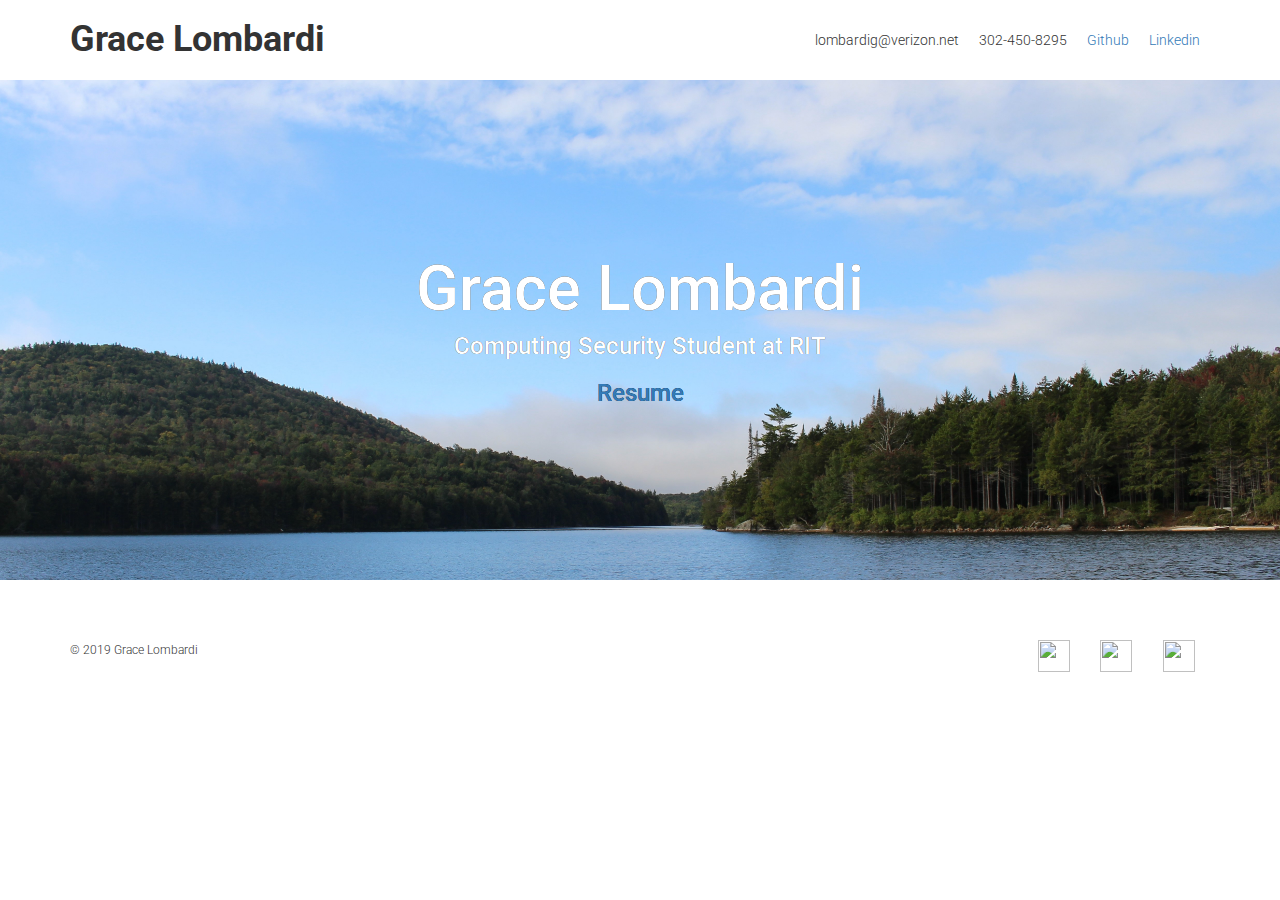
==== index.html @ 0319447e "Rename gracewebsite.html to index.html" ====
<!DOCTYPE html>
<html>
<head>
  <title>Grace Lombardi</title>
  <meta charset="utf-8" />
	<link rel="stylesheet" href="https://maxcdn.bootstrapcdn.com/bootstrap/3.3.6/css/bootstrap.min.css">

  <link href='https://fonts.googleapis.com/css?family=Roboto:300,400,700' rel='stylesheet' type='text/css'>
  <link rel="stylesheet" type="text/css" href="gracewebsite.css">
<style>
ul{
   list-style-type: none;
   margin: 0;
   padding: 0;
   overflow: hidden;
   background-color: white;

}

li{
   float: left;
   padding: 10px;
}
</style>
</head>

<body>
  <header class="container">
    <div class="row">
      <h1 class="col-sm-8">Grace Lombardi</h1>
      <nav class="col-sm-12">
        <ul>
          <li>lombardig@verizon.net</li>
          
          <li>302-450-8295</li>
          
          <li> <a href="https://github.com/gracelombardi"> Github</a></li> 
          <li><a href="https://www.linkedin.com/in/gracelombardi1"> Linkedin</a></li>
        </ul>
      </nav>
    </div>
  </header>
  <section class="jumbotron">
    <div class="container">
      <div class="row text-center">
        <h1>Grace Lombardi</h1>
        <h3>Computing Security Student at RIT</h3>
        <h3><a href ="file:C:\inetpub\wwwroot\GraceResume.pdf">Resume</a></h3>
        
      </div>
    </div>
  </section>
  
  <footer class="container">
    <div class="row">
      <p class="col-sm-4">&copy; 2019 Grace Lombardi</p>
      <ul class="col-sm-8">
        <li class="col-sm-1">
          <a href="https://twitter.com/lombardi_grace"><img src="https://s3.amazonaws.com/codecademy-content/projects/make-a-website/lesson-4/twitter.svg"></a>
        </li>
        <li class="col-sm-1">
          <a href="https://www.facebook.com/gracer.lombardi"><img src="https://s3.amazonaws.com/codecademy-content/projects/make-a-website/lesson-4/facebook.svg"></a>
        </li>
        <li class="col-sm-1">
          <a href="https://www.instagram.com/grace_lombardi_/?hl=en"><img src="https://s3.amazonaws.com/codecademy-content/projects/make-a-website/lesson-4/instagram.svg"></a>
        </li>
      </ul>
    </div>
  </footer>
</body>

</html>
---- gracewebsite.css ----
body {
  font-family: 'Roboto', sans-serif;
  font-weight: 300;
}

header {
  padding: 20px 0;
}

header .row,
footer .row {
  display: flex;
  align-items: center;
}

header h1 {
  font-weight: 700;
  margin: 0;
}

header nav {
  display: flex;
  justify-content: flex-end;
}


.jumbotron {
  display: flex;
  align-items: center;
  background-image: url("branderthlakewebsite.jpeg");
  background-size: cover;
  color: #ffffff;
  height: 500px;
  text-shadow: 0.25px 0.25px 0.25px #000000;
}

.jumbotron h2 {
  font-size: 60px;
  font-weight: 700;
  margin: 0;
  color: #fff;
}

.jumbotron h3 {
  margin: 0 0 20px;
  color: #fff;
}

section .row img {
  margin: 0 0 30px;
  width: 100%;
}

.col-md-6 {
  margin: 0 0 30px;
}



footer {
  font-size: 12px;
  padding: 20px 0;
}

footer .col-sm-8 {
  display: flex;
  justify-content: flex-end;
}

footer ul {
  list-style: none;
}

footer li img {
  width: 32px;
  height: 32px;
}
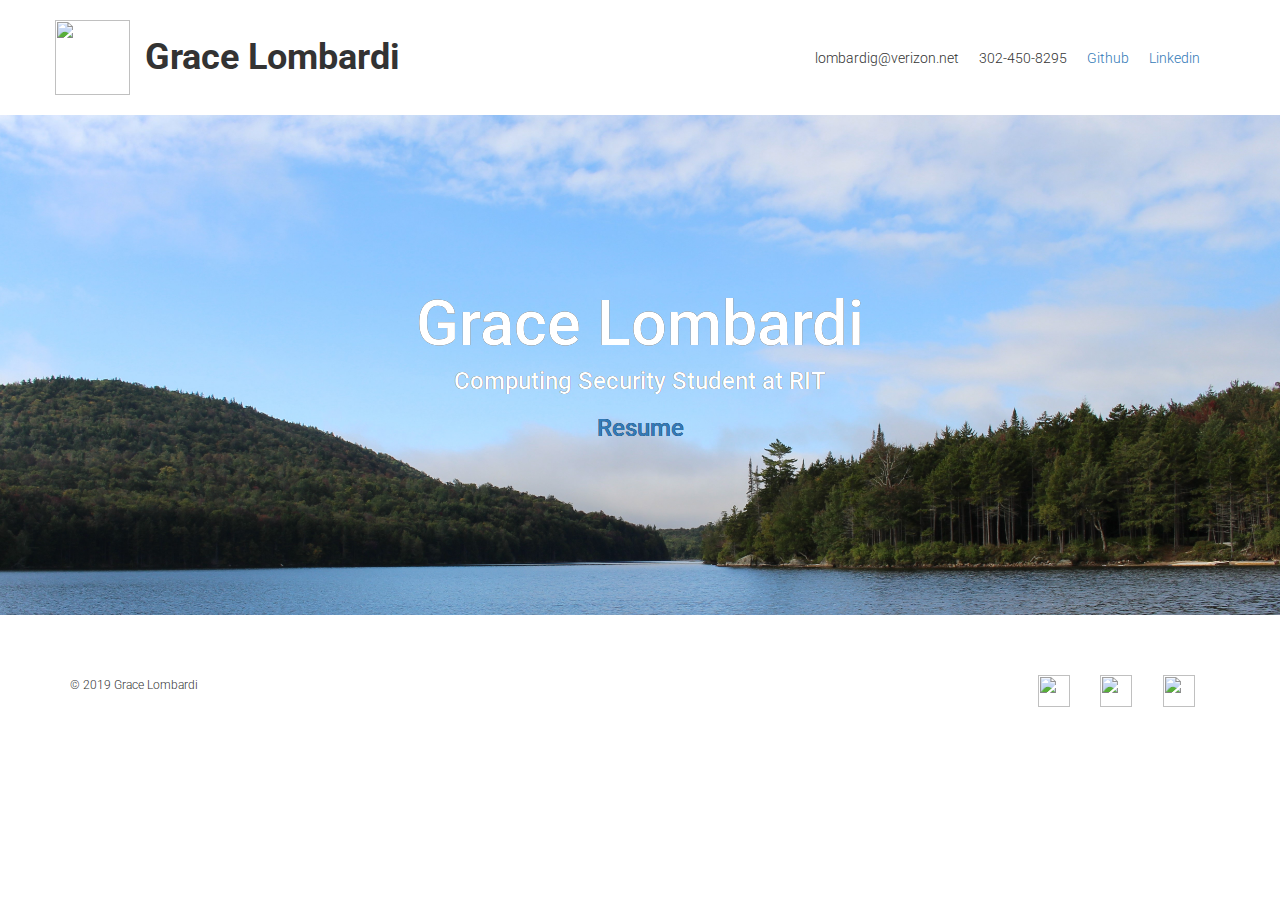
==== commit f8c0809f: "Update index.html" ====
--- a/index.html
+++ b/index.html
@@ -27,8 +27,9 @@
 <body>
   <header class="container">
     <div class="row">
-      <h1 class="col-sm-8">Grace Lombardi</h1>
-      <nav class="col-sm-12">
+      <img src="Profilepicture.png" style="width:75px;height:75px;">
+      <h1 class="col-sm-10">Grace Lombardi</h1>
+      <nav class="col-sm-8">
         <ul>
           <li>lombardig@verizon.net</li>
           
@@ -45,7 +46,7 @@
       <div class="row text-center">
         <h1>Grace Lombardi</h1>
         <h3>Computing Security Student at RIT</h3>
-        <h3><a href ="file:C:\inetpub\wwwroot\GraceResume.pdf">Resume</a></h3>
+        <h3><a href ="GraceResume.pdf">Resume</a></h3>
         
       </div>
     </div>
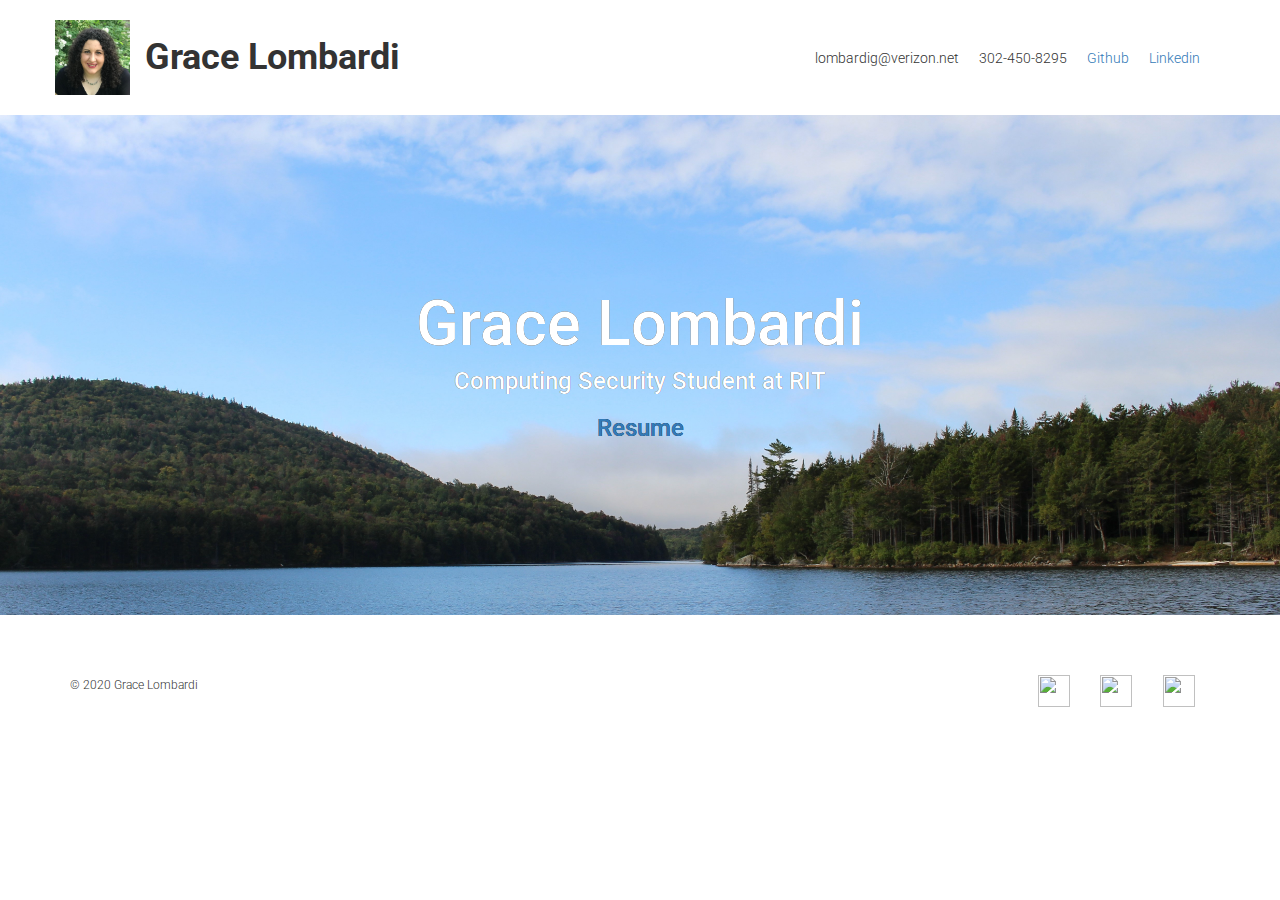
==== commit 18d3aa7e: "Update index.html" ====
--- a/index.html
+++ b/index.html
@@ -54,7 +54,7 @@
   
   <footer class="container">
     <div class="row">
-      <p class="col-sm-4">&copy; 2019 Grace Lombardi</p>
+      <p class="col-sm-4">&copy; 2020 Grace Lombardi</p>
       <ul class="col-sm-8">
         <li class="col-sm-1">
           <a href="https://twitter.com/lombardi_grace"><img src="https://s3.amazonaws.com/codecademy-content/projects/make-a-website/lesson-4/twitter.svg"></a>
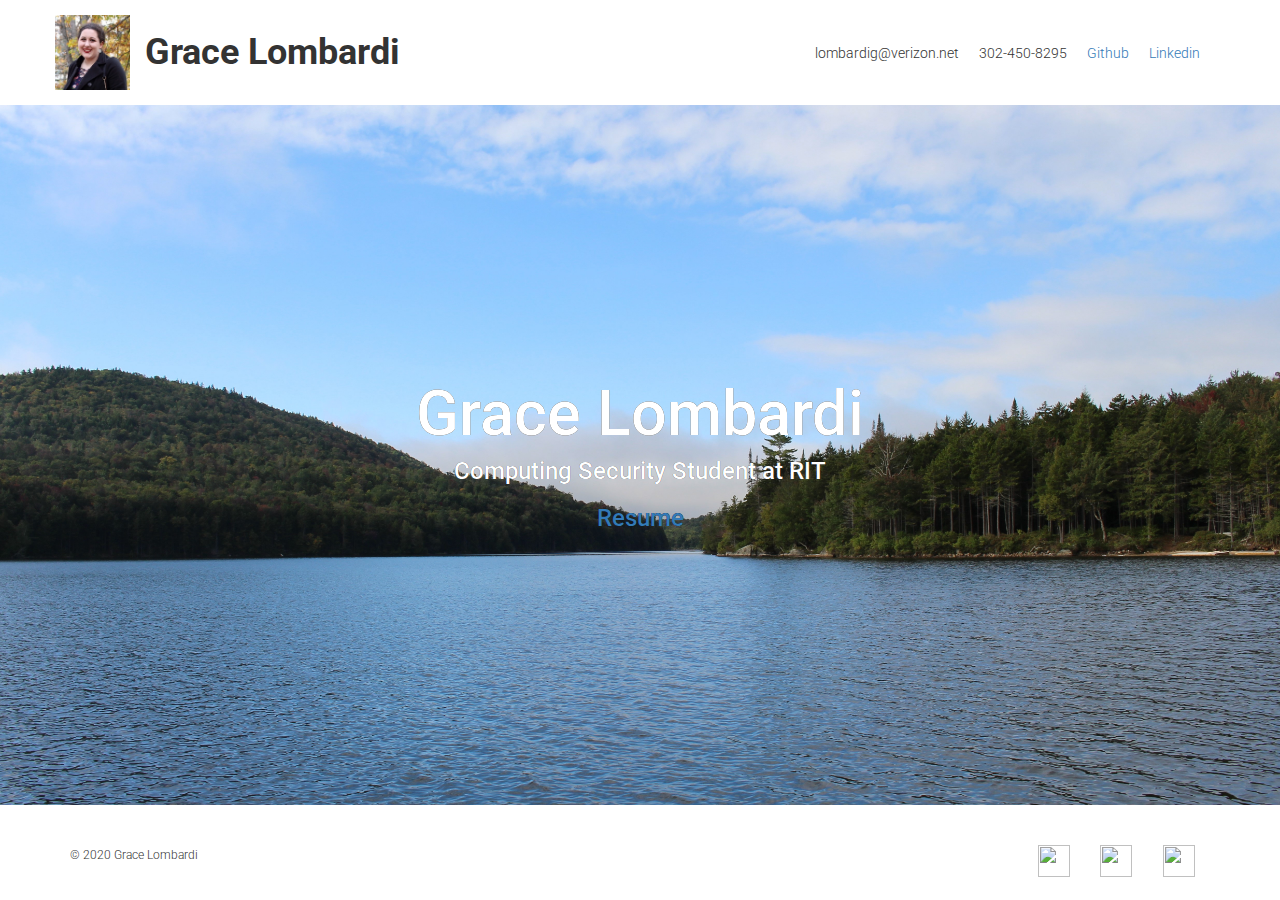
==== commit 3beca117: "Updated padding, profile pic, and resume" ====
--- a/index.html
+++ b/index.html
@@ -27,7 +27,7 @@
 <body>
   <header class="container">
     <div class="row">
-      <img src="Profilepicture.png" style="width:75px;height:75px;">
+      <img src="Profilepicture.jpeg" style="width:75px;height:75px;">
       <h1 class="col-sm-10">Grace Lombardi</h1>
       <nav class="col-sm-8">
         <ul>
--- a/gracewebsite.css
+++ b/gracewebsite.css
@@ -1,10 +1,15 @@
+* {
+  margin: 0;
+  padding: 0;
+}
+
 body {
   font-family: 'Roboto', sans-serif;
   font-weight: 300;
 }
 
 header {
-  padding: 20px 0;
+  padding: 15px 0;
 }
 
 header .row,
@@ -30,7 +35,7 @@
   background-image: url("branderthlakewebsite.jpeg");
   background-size: cover;
   color: #ffffff;
-  height: 500px;
+  height: 700px;
   text-shadow: 0.25px 0.25px 0.25px #000000;
 }
 
@@ -59,7 +64,7 @@
 
 footer {
   font-size: 12px;
-  padding: 20px 0;
+  padding: 0 0;
 }
 
 footer .col-sm-8 {
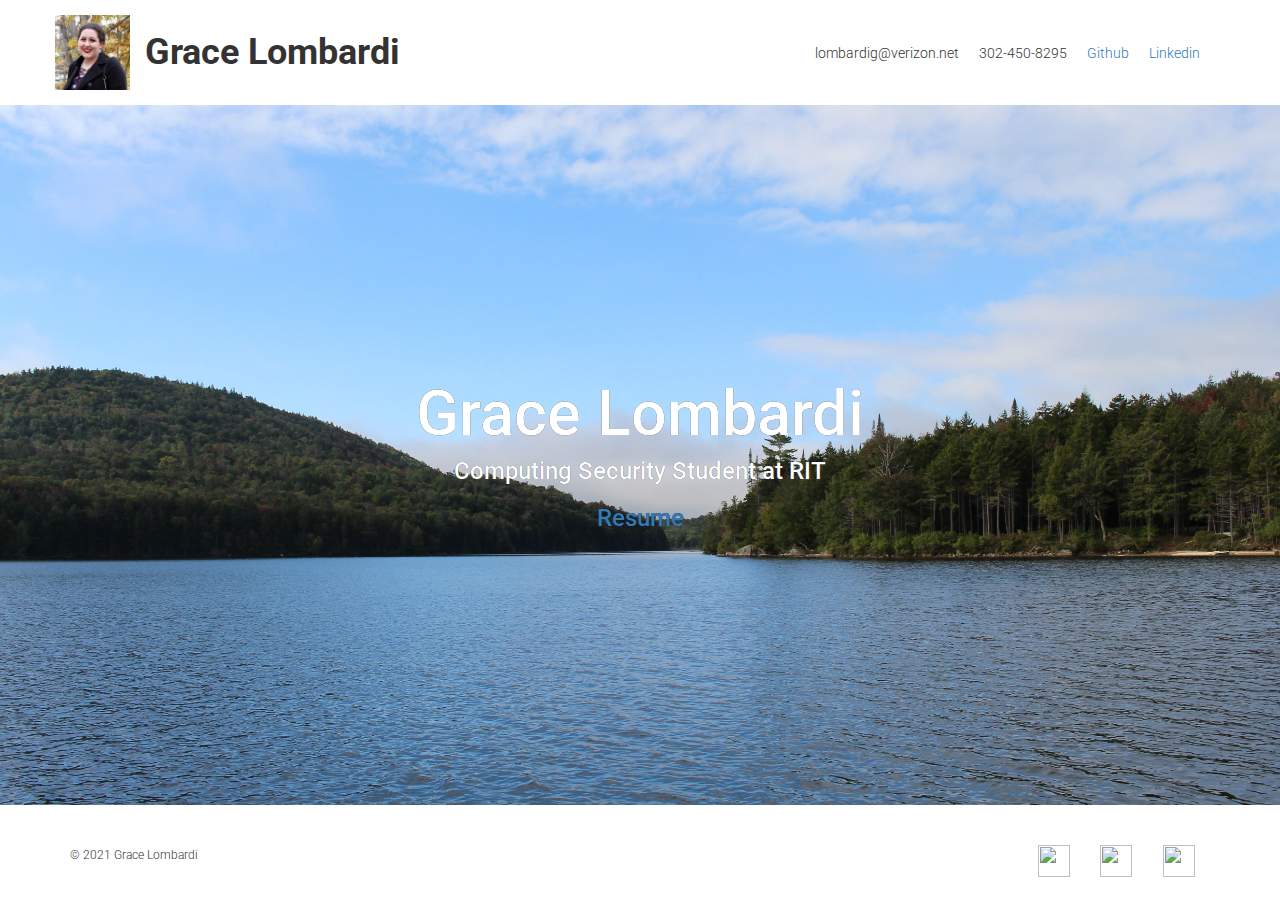
==== commit 6d41e8f1: "Update index.html" ====
--- a/index.html
+++ b/index.html
@@ -54,7 +54,7 @@
   
   <footer class="container">
     <div class="row">
-      <p class="col-sm-4">&copy; 2020 Grace Lombardi</p>
+      <p class="col-sm-4">&copy; 2021 Grace Lombardi</p>
       <ul class="col-sm-8">
         <li class="col-sm-1">
           <a href="https://twitter.com/lombardi_grace"><img src="https://s3.amazonaws.com/codecademy-content/projects/make-a-website/lesson-4/twitter.svg"></a>
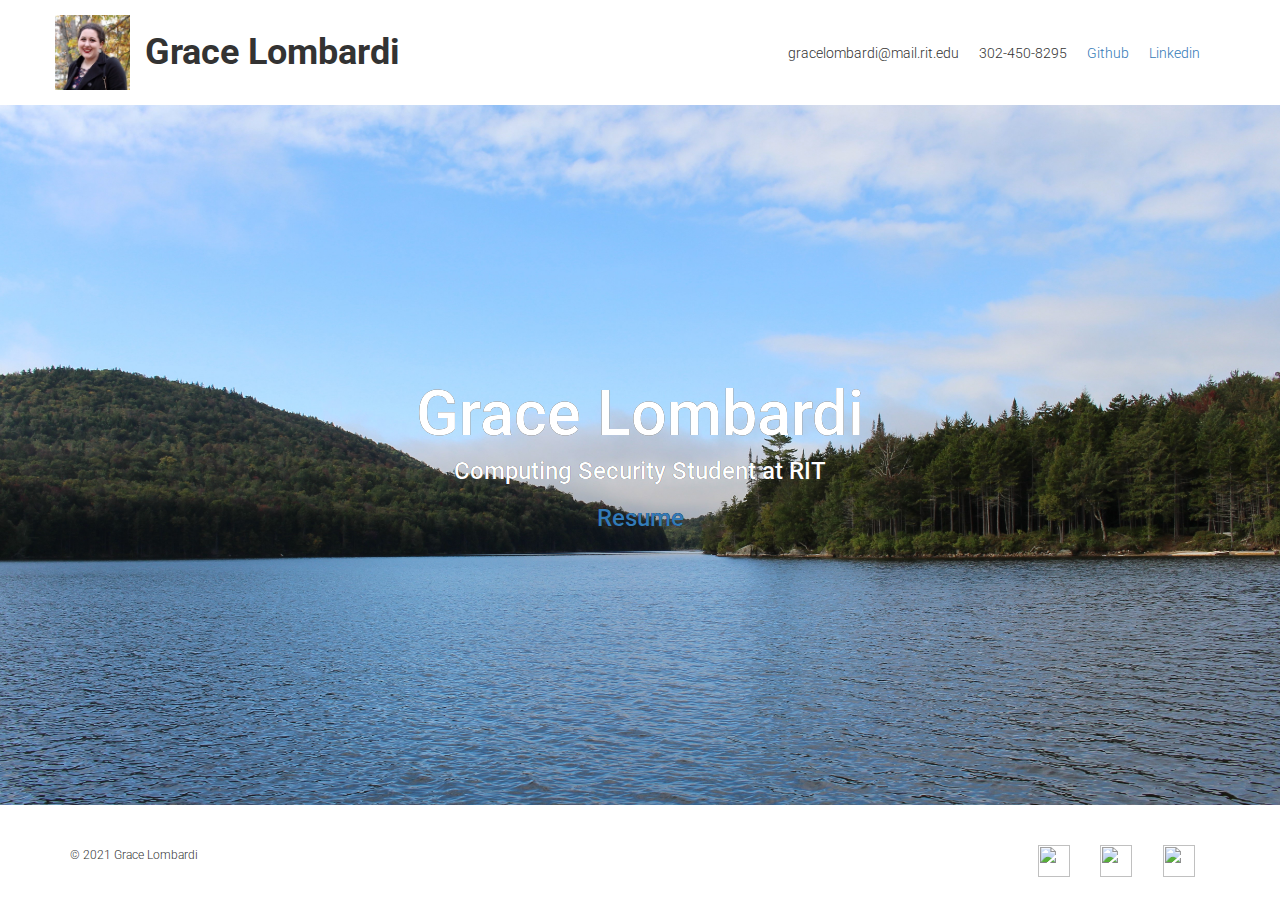
==== commit 2e42d0a3: "Update index.html" ====
--- a/index.html
+++ b/index.html
@@ -31,7 +31,7 @@
       <h1 class="col-sm-10">Grace Lombardi</h1>
       <nav class="col-sm-8">
         <ul>
-          <li>lombardig@verizon.net</li>
+          <li>gracelombardi@mail.rit.edu</li>
           
           <li>302-450-8295</li>
           
